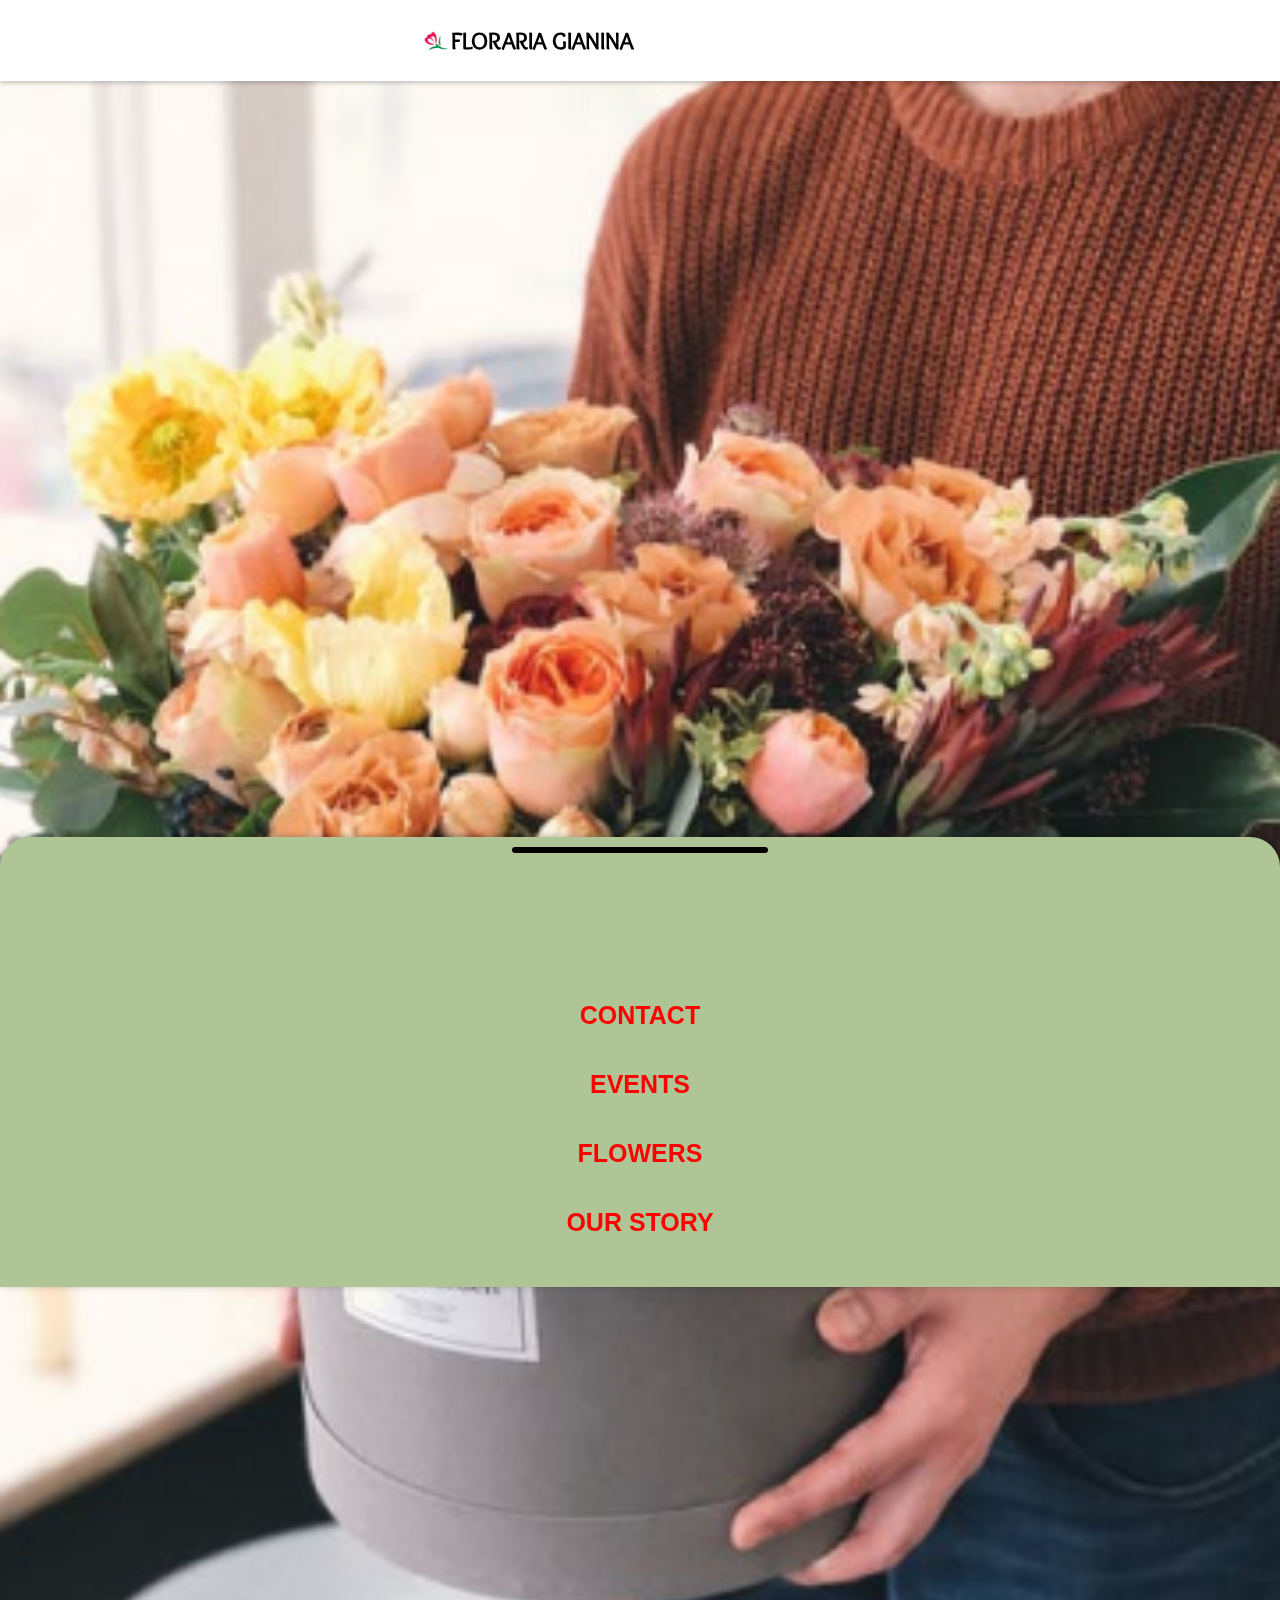
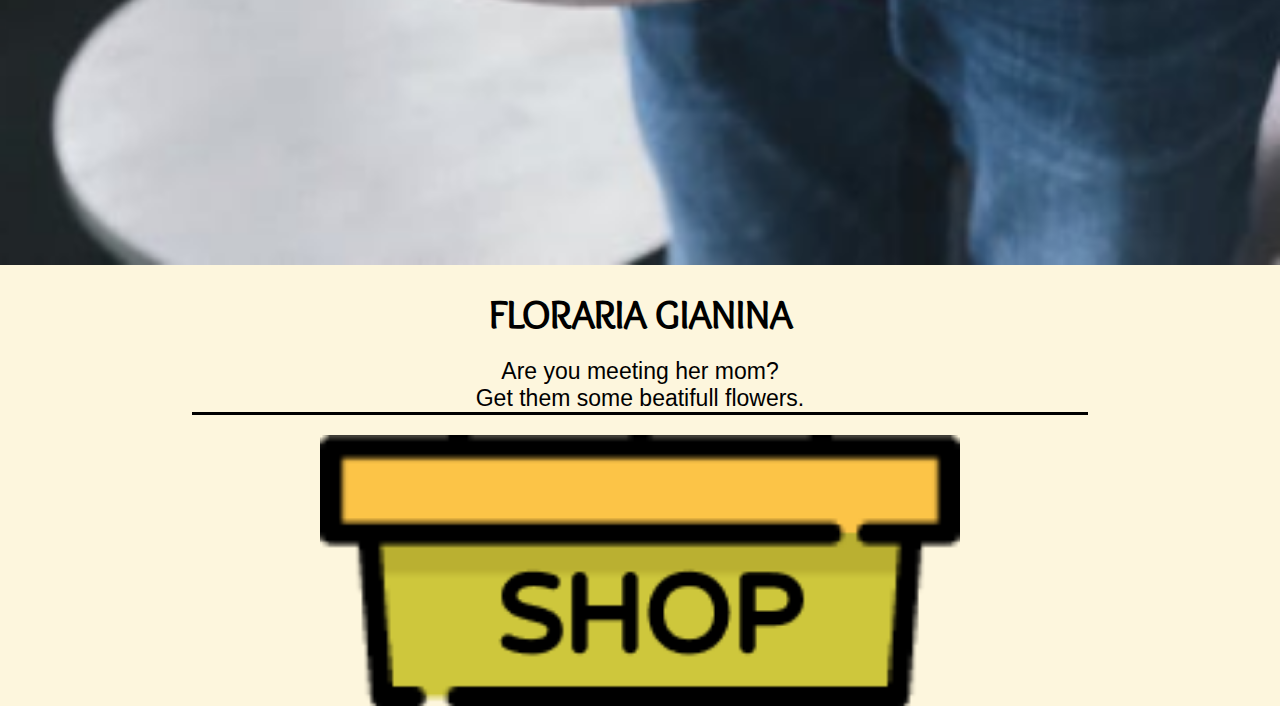
==== site florarie/index.html @ 2d6b8261 "first commit" ====
<!DOCTYPE html>
<html lang="en">
<head>
    <meta charset="UTF-8">
    <meta name="viewport" content="width=device-width, initial-scale=1.0">
    <link rel="icon" href="img/logo florarie.png">
    <link rel="stylesheet" href="style.css">
    <title>Floraria Curu Gainii</title>
</head>
<body>
    <nav>
        <div class="logo-div">
            <img src="img/logo florarie.png" alt="">
            <h2 class="c-font">FLORARIA GIANINA</h2>
        </div>
        <ul class="nav-links-desktop m-hide">
            <li><a href="">Contact</a></li>
            <li><a href="">Events</a></li>
            <li><a href="">Flowers</a></li>
            <li><a href="">Our Story</a></li>
        </ul>
    </nav>
    <div class="container">
        <div class="landing-img">
            <img src="img/landing image.png" alt="">
        </div>
        <div class="">
            <h1 class="c-font">FLORARIA GIANINA</h1>
            <p>Are you meeting her mom?<br>
            Get them some beatifull flowers.</p>
            <img src="img/shop btn.png" alt="" class="cta-btn">
        </div>
    </div>
    <div class="bottom-nav">
        <div id="nav-btn"></div>
        <ul class="nav-links-mobile">
            <li><a href="">Contact</a></li>
            <li><a href="">Events</a></li>
            <li><a href="">Flowers</a></li>
            <li><a href="">Our Story</a></li>
        </ul>
    </div>
    <script src="app.js"></script>
</body>
</html>
---- site florarie/style.css ----
@import url('https://fonts.googleapis.com/css2?family=Overlock+SC&display=swap');
*{
    margin:0;
    padding:0;
    box-sizing: border-box;
}

body{
    background-color: #FDF6DD;
    max-height: 100vh;
    width: 100%;
}
li{
    list-style: none;
    text-align: center;
    font-size: 25px;
    font-weight: bold;
    font-family: Arial, Helvetica, sans-serif;
    padding: 20px 0px;
}

a{
    color: red;
    text-decoration: none;
    text-transform: uppercase;
    
}
nav{
    position: fixed;
    z-index: 2;
    top: 0;
    width: 100%;
    display:flex;
    height: 9vh;
    background-color: white;
    box-shadow: 0px 1.5px 5px rgba(0, 0, 0, 0.25);
    align-items: center;
    justify-content: center;

}
h2{
    text-align: center;
    line-height: 20px;
    margin-left:-5px ;
    cursor: pointer;
}
h1{
    text-align: center;
    font-size: 40px;
    margin:20px 0px 0px 0px;
}
p{
    font-size: 23px;
    margin-top: 20px;
    text-align: center;
    font-family: Arial, Helvetica, sans-serif;
}
p::after{
    content: '';
    display: block;
    background-color: black;
    width: 70%;
    height: 3px;
    margin:0 auto;
}
.c-font{
    font-family: 'Overlock SC', cursive;
}
.m-hide{
    display: none;
}
.nav-links{
    display:flex;
}
.logo-div{
    display:flex;
    align-items: center;
    width: 35%;
}
.logo-div img{
    width: 40px;
    height:40px;
}
.container{
    width: 100%;
    height: 90vh;
    position: relative;
}
#nav-btn{
    width: 20%;
    height: 6px;
    border-radius: 20px;
    background-color: black;
    border: none;
    cursor: pointer;
    margin-bottom: 10%;
}
.bottom-nav{
    position: fixed;
    display: flex;
    flex-direction: column;
    align-items: center;
    bottom:0;
    width: 100%;
    height: 50vh;
    background-color:#afc595;
    border-radius: 30px 30px 0 0;
    box-shadow:0px -1px 7px rgba(0, 0, 0, 0.25);
    padding: 10px 0px 0px 0px;
    transition:0.5s ease;
    transform: translateY(43vh);
}
.bottom-nav.open{
    transform: translateY(0vh);
}
.landing-img img{
    width: 100%;
}
.cta-btn{
    width: 50%;
    display: block;
    margin: 20px auto;
    cursor: pointer;
}
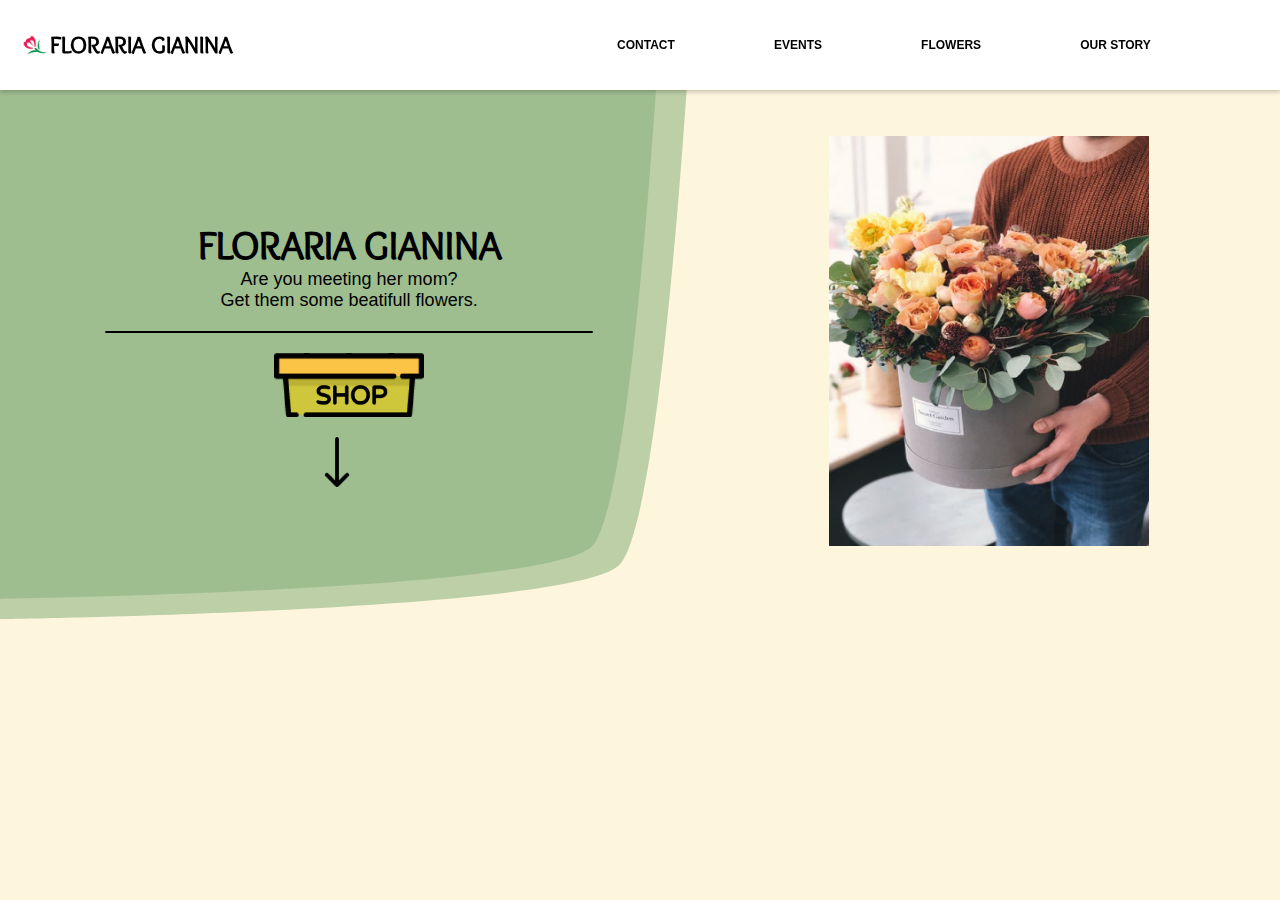
==== commit 93cfa79e: "done" ====
--- a/site florarie/index.html
+++ b/site florarie/index.html
@@ -24,11 +24,12 @@
         <div class="landing-img">
             <img src="img/landing image.png" alt="">
         </div>
-        <div class="">
+        <div class="landing-vector">
             <h1 class="c-font">FLORARIA GIANINA</h1>
             <p>Are you meeting her mom?<br>
             Get them some beatifull flowers.</p>
             <img src="img/shop btn.png" alt="" class="cta-btn">
+            <img src="img/arrow.png" alt="" id="arrow">
         </div>
     </div>
     <div class="bottom-nav">
--- a/site florarie/style.css
+++ b/site florarie/style.css
@@ -20,7 +20,7 @@
 }
 
 a{
-    color: red;
+    color: black;
     text-decoration: none;
     text-transform: uppercase;
     
@@ -31,7 +31,7 @@
     top: 0;
     width: 100%;
     display:flex;
-    height: 9vh;
+    min-height: 10vh;
     background-color: white;
     box-shadow: 0px 1.5px 5px rgba(0, 0, 0, 0.25);
     align-items: center;
@@ -51,7 +51,7 @@
 }
 p{
     font-size: 23px;
-    margin-top: 20px;
+    margin-left: auto;
     text-align: center;
     font-family: Arial, Helvetica, sans-serif;
 }
@@ -60,8 +60,9 @@
     display: block;
     background-color: black;
     width: 70%;
-    height: 3px;
-    margin:0 auto;
+    height: 2px;
+    margin:20px auto;
+    border-radius:80px;
 }
 .c-font{
     font-family: 'Overlock SC', cursive;
@@ -80,17 +81,18 @@
 .logo-div img{
     width: 40px;
     height:40px;
+    margin-left: -15px;
 }
 .container{
-    width: 100%;
-    height: 90vh;
+    max-width: 100%;
+    margin-top: 8vh;
     position: relative;
 }
 #nav-btn{
     width: 20%;
-    height: 6px;
+    min-height: 6px;
     border-radius: 20px;
-    background-color: black;
+    background-color: rgb(235, 110, 110);
     border: none;
     cursor: pointer;
     margin-bottom: 10%;
@@ -101,24 +103,116 @@
     flex-direction: column;
     align-items: center;
     bottom:0;
-    width: 100%;
-    height: 50vh;
+    min-width: 100%;
+    height: 55vh;
     background-color:#afc595;
     border-radius: 30px 30px 0 0;
     box-shadow:0px -1px 7px rgba(0, 0, 0, 0.25);
     padding: 10px 0px 0px 0px;
     transition:0.5s ease;
-    transform: translateY(43vh);
+    transform: translateY(50vh);
 }
 .bottom-nav.open{
     transform: translateY(0vh);
 }
 .landing-img img{
-    width: 100%;
+    display: block;
+    margin:0 auto;
+    width: 320px;
 }
 .cta-btn{
-    width: 50%;
+    width: 150px;
     display: block;
     margin: 20px auto;
     cursor: pointer;
+}
+#arrow{
+    position: relative;
+    left: 46%;
+    height: 50px;
+    animation:up  0.8s infinite alternate ease;
+
+}
+@keyframes up {
+    0%{
+        top:0px;
+    }
+    100%{
+        top:15px;
+    }
+}
+@media only screen and (min-width: 700px){
+    nav{
+        
+        justify-content: space-between;
+        padding: 0px 30px;
+    }
+    li{
+        font-size: 12px;
+    }
+    a{
+        position: relative;
+    }
+    .bottom-nav{
+        display:none;
+    }
+    .m-hide{
+        display:block;
+    }
+    .nav-links-desktop{
+        display: flex;
+        align-items: center;
+        justify-content: space-evenly;
+        width: 60%;
+
+    }
+    .logo-div{
+        width: 30%;
+
+    }
+    a::after{
+        bottom: 0;
+        content: "";
+        display: block;
+        height: 1.5px;
+        left: 50%;
+        position: absolute;
+        background: black;
+        transition:  0.3s ease 0s, left 0.3s ease 0s;
+        width: 0px;
+        bottom:-2px;
+    }
+    a:hover:after { 
+        width: 100%; 
+        left: 0; 
+      }
+    .landing-vector{
+        order: 0;
+        background-image:url(img/landing\ cover.svg);
+        background-repeat:no-repeat;
+        background-position: bottom;
+        background-size:cover; 
+
+        width: 60%;
+        height: 50%;
+        padding:10%  0;
+    }
+    .container{
+        display: flex;
+        height: 100%;
+    }
+    .landing-img{
+        width: 50%;
+        order:2;
+        margin-top:5%;
+    }
+    .landing-img img{
+        height: 85%;
+        display:block;
+        
+    }
+    .landing-vector p{
+        font-size: 18px;
+    }
+   
 }